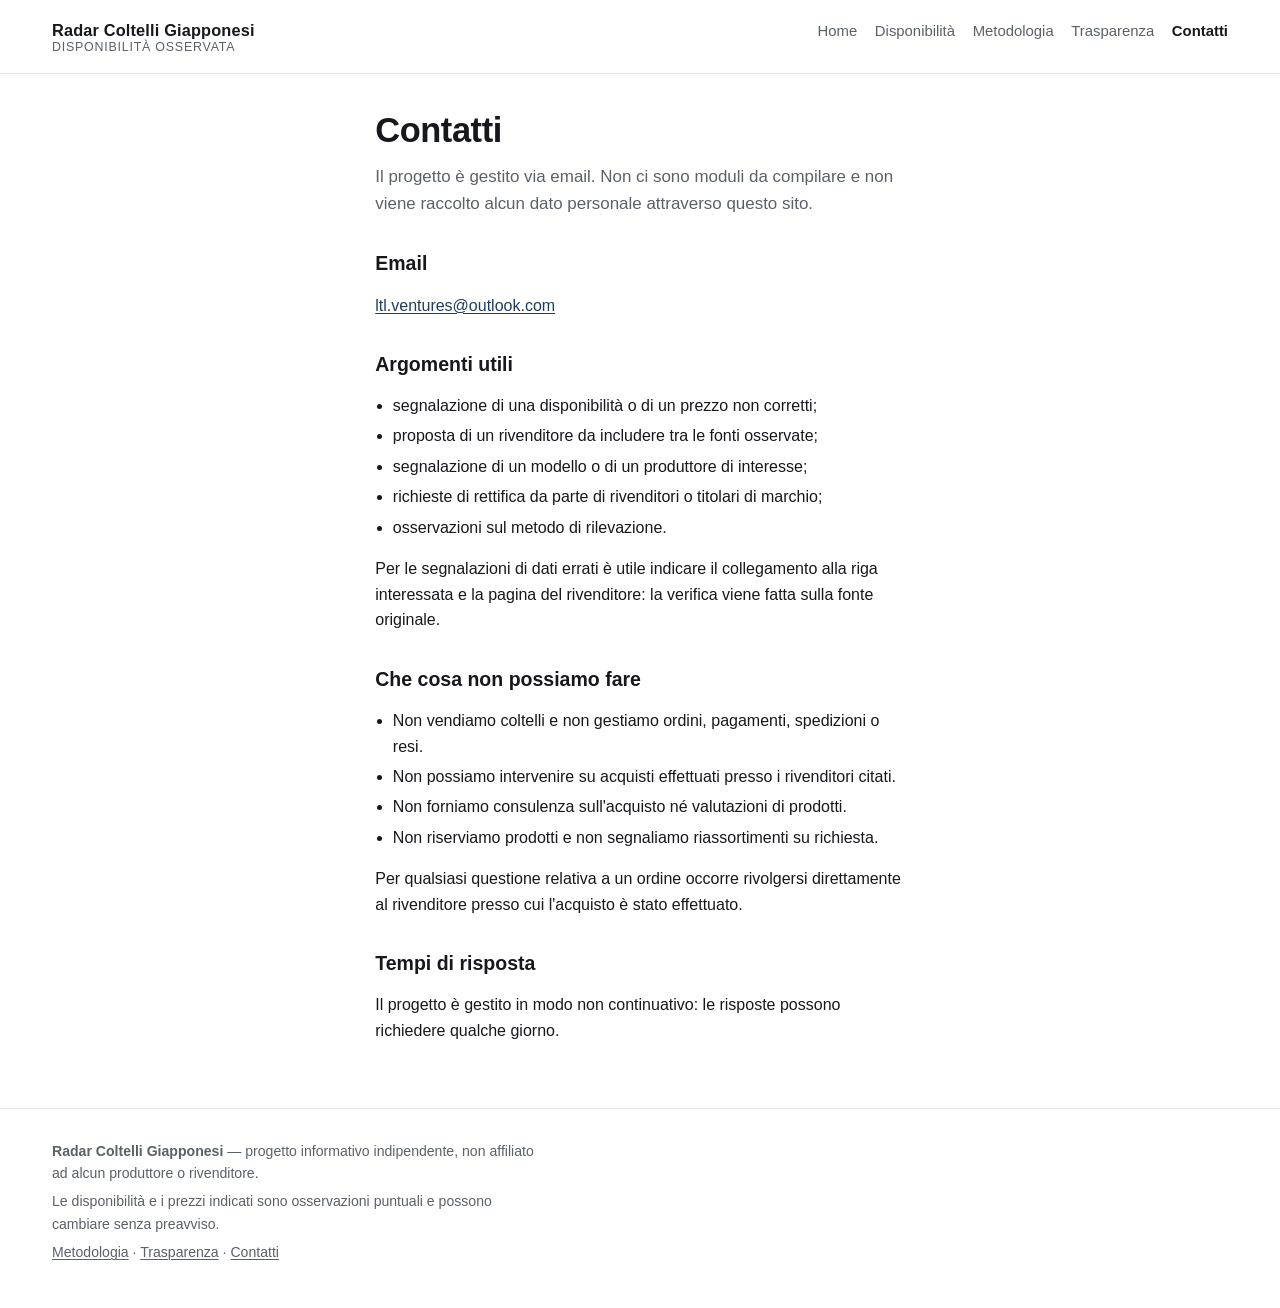
==== contatti.html @ 03b9de8e "Build L054 MVP: Radar Coltelli Giapponesi availability site Minimum real-world experiment for L054 —" ====
<!DOCTYPE html>
<html lang="it">
<head>
<meta charset="utf-8">
<meta name="viewport" content="width=device-width, initial-scale=1">
<title>Contatti — Radar Coltelli Giapponesi</title>
<meta name="description" content="Come contattare Radar Coltelli Giapponesi per segnalare dati errati, proporre un rivenditore o richiedere una rettifica.">
<meta property="og:type" content="article">
<meta property="og:locale" content="it_IT">
<meta property="og:site_name" content="Radar Coltelli Giapponesi">
<meta property="og:title" content="Contatti — Radar Coltelli Giapponesi">
<meta property="og:description" content="Recapito per segnalazioni, correzioni e proposte di rivenditori da includere.">
<link rel="stylesheet" href="assets/styles.css">
</head>
<body>
<a class="skip" href="#contenuto">Salta al contenuto</a>

<header class="site-header">
  <div class="wrap header-inner">
    <a class="wordmark" href="index.html">Radar Coltelli Giapponesi<span>Disponibilità osservata</span></a>
    <nav class="site-nav" aria-label="Navigazione principale">
      <ul>
        <li><a href="index.html">Home</a></li>
        <li><a href="disponibilita.html">Disponibilità</a></li>
        <li><a href="metodologia.html">Metodologia</a></li>
        <li><a href="disclosure.html">Trasparenza</a></li>
        <li><a href="contatti.html" aria-current="page">Contatti</a></li>
      </ul>
    </nav>
  </div>
</header>

<main id="contenuto">
  <div class="wrap prose">

    <h1>Contatti</h1>

    <p class="lede">
      Il progetto è gestito via email. Non ci sono moduli da compilare e non viene raccolto alcun
      dato personale attraverso questo sito.
    </p>

    <h2>Email</h2>
    <p>
      <a href="mailto:ltl.ventures@outlook.com">ltl.ventures@outlook.com</a>
    </p>

    <h2>Argomenti utili</h2>
    <ul class="plain">
      <li>segnalazione di una disponibilità o di un prezzo non corretti;</li>
      <li>proposta di un rivenditore da includere tra le fonti osservate;</li>
      <li>segnalazione di un modello o di un produttore di interesse;</li>
      <li>richieste di rettifica da parte di rivenditori o titolari di marchio;</li>
      <li>osservazioni sul metodo di rilevazione.</li>
    </ul>

    <p>
      Per le segnalazioni di dati errati è utile indicare il collegamento alla riga interessata e la
      pagina del rivenditore: la verifica viene fatta sulla fonte originale.
    </p>

    <h2>Che cosa non possiamo fare</h2>
    <ul class="plain">
      <li>Non vendiamo coltelli e non gestiamo ordini, pagamenti, spedizioni o resi.</li>
      <li>Non possiamo intervenire su acquisti effettuati presso i rivenditori citati.</li>
      <li>Non forniamo consulenza sull'acquisto né valutazioni di prodotti.</li>
      <li>Non riserviamo prodotti e non segnaliamo riassortimenti su richiesta.</li>
    </ul>
    <p>
      Per qualsiasi questione relativa a un ordine occorre rivolgersi direttamente al rivenditore
      presso cui l'acquisto è stato effettuato.
    </p>

    <h2>Tempi di risposta</h2>
    <p>
      Il progetto è gestito in modo non continuativo: le risposte possono richiedere qualche giorno.
    </p>

  </div>
</main>

<footer class="site-footer">
  <div class="wrap">
    <p><strong>Radar Coltelli Giapponesi</strong> — progetto informativo indipendente, non affiliato ad alcun produttore o rivenditore.</p>
    <p>Le disponibilità e i prezzi indicati sono osservazioni puntuali e possono cambiare senza preavviso.</p>
    <p><a href="metodologia.html">Metodologia</a> · <a href="disclosure.html">Trasparenza</a> · <a href="contatti.html">Contatti</a></p>
  </div>
</footer>

</body>
</html>
---- assets/styles.css ----
/* Radar Coltelli Giapponesi — restrained information-service styling.
   No external assets, no webfonts, no tracking. Single stylesheet. */

:root {
  --bg: #ffffff;
  --bg-soft: #f7f7f6;
  --ink: #16181c;
  --ink-muted: #5b6169;
  --rule: #e2e4e7;
  --rule-strong: #c8ccd1;
  --accent: #1f3d5c;
  --ok: #1a6b3c;
  --out: #8f2c2c;
  --unsure: #8a6412;
  --focus: #1f3d5c;
  --maxw: 76rem;
  --prose: 64ch;
}

@media (prefers-color-scheme: dark) {
  :root {
    --bg: #14161a;
    --bg-soft: #1b1e23;
    --ink: #e8eaed;
    --ink-muted: #a3aab3;
    --rule: #2b3038;
    --rule-strong: #3c434d;
    --accent: #9dc0e6;
    --ok: #6bbf8a;
    --out: #e08a8a;
    --unsure: #d8b45f;
    --focus: #9dc0e6;
  }
}

* { box-sizing: border-box; }

html { -webkit-text-size-adjust: 100%; }

body {
  margin: 0;
  background: var(--bg);
  color: var(--ink);
  font-family: -apple-system, BlinkMacSystemFont, "Segoe UI", Roboto, "Helvetica Neue", Arial, sans-serif;
  font-size: 17px;
  line-height: 1.6;
  -webkit-font-smoothing: antialiased;
}

.wrap { max-width: var(--maxw); margin: 0 auto; padding: 0 1.25rem; }
.prose { max-width: var(--prose); }

a { color: var(--accent); text-decoration-thickness: 1px; text-underline-offset: 2px; }
a:hover { text-decoration-thickness: 2px; }

:focus-visible {
  outline: 2px solid var(--focus);
  outline-offset: 2px;
}

.skip {
  position: absolute; left: -9999px; top: 0;
  background: var(--bg); color: var(--ink);
  padding: .6rem 1rem; border: 1px solid var(--rule-strong); z-index: 10;
}
.skip:focus { left: 1rem; top: 1rem; }

/* ---------- header ---------- */

.site-header { border-bottom: 1px solid var(--rule); }
.header-inner {
  display: flex; flex-wrap: wrap; gap: .75rem 1.5rem;
  align-items: baseline; justify-content: space-between;
  padding-top: 1.1rem; padding-bottom: 1.1rem;
}

.wordmark {
  font-size: 1.02rem; font-weight: 600; letter-spacing: .01em;
  color: var(--ink); text-decoration: none; line-height: 1.25;
}
.wordmark span { display: block; font-weight: 400; font-size: .78rem; color: var(--ink-muted); letter-spacing: .06em; text-transform: uppercase; }

.site-nav ul { list-style: none; display: flex; flex-wrap: wrap; gap: 1.1rem; margin: 0; padding: 0; }
.site-nav a { color: var(--ink-muted); text-decoration: none; font-size: .93rem; }
.site-nav a:hover { color: var(--ink); text-decoration: underline; }
.site-nav a[aria-current="page"] { color: var(--ink); font-weight: 600; }

/* ---------- generic blocks ---------- */

main { padding: 2.25rem 0 3rem; }

h1 { font-size: 1.9rem; line-height: 1.22; letter-spacing: -.012em; margin: 0 0 .7rem; font-weight: 650; }
h2 { font-size: 1.22rem; line-height: 1.3; margin: 2.1rem 0 .6rem; font-weight: 650; }
h3 { font-size: 1.02rem; margin: 1.5rem 0 .4rem; font-weight: 650; }

.lede { font-size: 1.06rem; color: var(--ink-muted); margin: 0 0 1.4rem; }

.notice {
  border: 1px solid var(--rule-strong);
  border-left: 3px solid var(--accent);
  background: var(--bg-soft);
  padding: .85rem 1rem;
  font-size: .93rem;
  margin: 1.4rem 0;
}
.notice p { margin: 0; }
.notice p + p { margin-top: .5rem; }

.cta {
  display: inline-block; margin-top: .3rem;
  border: 1px solid var(--accent); color: var(--accent);
  padding: .6rem 1.1rem; text-decoration: none; font-weight: 600; font-size: .95rem;
}
.cta:hover { background: var(--accent); color: var(--bg); }

.meta-line { font-size: .87rem; color: var(--ink-muted); }

ul.plain { padding-left: 1.1rem; }
ul.plain li { margin: .3rem 0; }

/* ---------- filters ---------- */

.controls {
  display: grid; gap: .85rem 1.1rem;
  grid-template-columns: repeat(auto-fit, minmax(11rem, 1fr));
  border: 1px solid var(--rule); padding: 1rem; margin: 1.4rem 0 1rem;
  background: var(--bg-soft);
}
.field { display: flex; flex-direction: column; gap: .3rem; }
.field label { font-size: .8rem; text-transform: uppercase; letter-spacing: .05em; color: var(--ink-muted); font-weight: 600; }
.field select, .field input {
  font: inherit; font-size: .95rem; padding: .45rem .5rem;
  border: 1px solid var(--rule-strong); background: var(--bg); color: var(--ink);
  border-radius: 0;
}
.result-count { font-size: .9rem; color: var(--ink-muted); margin: 0 0 1rem; }

/* ---------- table (desktop) ---------- */

.table-scroll { overflow-x: auto; border: 1px solid var(--rule); }

table.obs { border-collapse: collapse; width: 100%; font-size: .9rem; }
table.obs caption { text-align: left; padding: .7rem .8rem; font-size: .87rem; color: var(--ink-muted); border-bottom: 1px solid var(--rule); }
table.obs th, table.obs td { padding: .6rem .7rem; text-align: left; vertical-align: top; border-bottom: 1px solid var(--rule); }
table.obs thead th {
  font-size: .76rem; text-transform: uppercase; letter-spacing: .05em;
  color: var(--ink-muted); background: var(--bg-soft); white-space: nowrap;
  border-bottom: 1px solid var(--rule-strong);
}
table.obs tbody tr:last-child td { border-bottom: 0; }
table.obs .num { text-align: right; white-space: nowrap; font-variant-numeric: tabular-nums; }
table.obs .maker { font-weight: 600; }
table.obs .model { color: var(--ink-muted); display: block; font-weight: 400; }

/* ---------- cards (mobile) ---------- */

.cards { list-style: none; margin: 0; padding: 0; display: grid; gap: .85rem; }
.card { border: 1px solid var(--rule); padding: .9rem 1rem; }
.card h3 { margin: 0 0 .1rem; font-size: 1rem; }
.card .model { color: var(--ink-muted); font-size: .9rem; margin: 0 0 .6rem; }
.card dl { margin: 0; display: grid; grid-template-columns: auto 1fr; gap: .25rem .8rem; font-size: .89rem; }
.card dt { color: var(--ink-muted); }
.card dd { margin: 0; }
.card .card-foot { margin-top: .7rem; display: flex; flex-wrap: wrap; gap: .5rem 1rem; align-items: baseline; justify-content: space-between; }
.card .price { font-weight: 650; font-variant-numeric: tabular-nums; }

/* ---------- availability badge ---------- */

.avail { white-space: nowrap; font-weight: 600; font-size: .87rem; }
.avail::before {
  content: ""; display: inline-block; width: .5rem; height: .5rem;
  margin-right: .4rem; vertical-align: baseline; border-radius: 50%;
  background: currentColor;
}
.avail-ok { color: var(--ok); }
.avail-out { color: var(--out); }
.avail-unsure { color: var(--unsure); }

/* ---------- footer ---------- */

.site-footer { border-top: 1px solid var(--rule); padding: 1.6rem 0 2.4rem; font-size: .88rem; color: var(--ink-muted); }
.site-footer p { margin: .35rem 0; max-width: var(--prose); }
.site-footer a { color: var(--ink-muted); }

/* ---------- responsive switch ---------- */

.only-wide { display: none; }
@media (min-width: 62rem) {
  body { font-size: 16px; }
  h1 { font-size: 2.15rem; }
  .only-wide { display: block; }
  .only-narrow { display: none; }
}

@media (prefers-reduced-motion: reduce) {
  * { transition: none !important; }
}

/* visually hidden but available to assistive technology */
.sr-only {
  position: absolute; width: 1px; height: 1px;
  padding: 0; margin: -1px; overflow: hidden;
  clip: rect(0, 0, 0, 0); white-space: nowrap; border: 0;
}
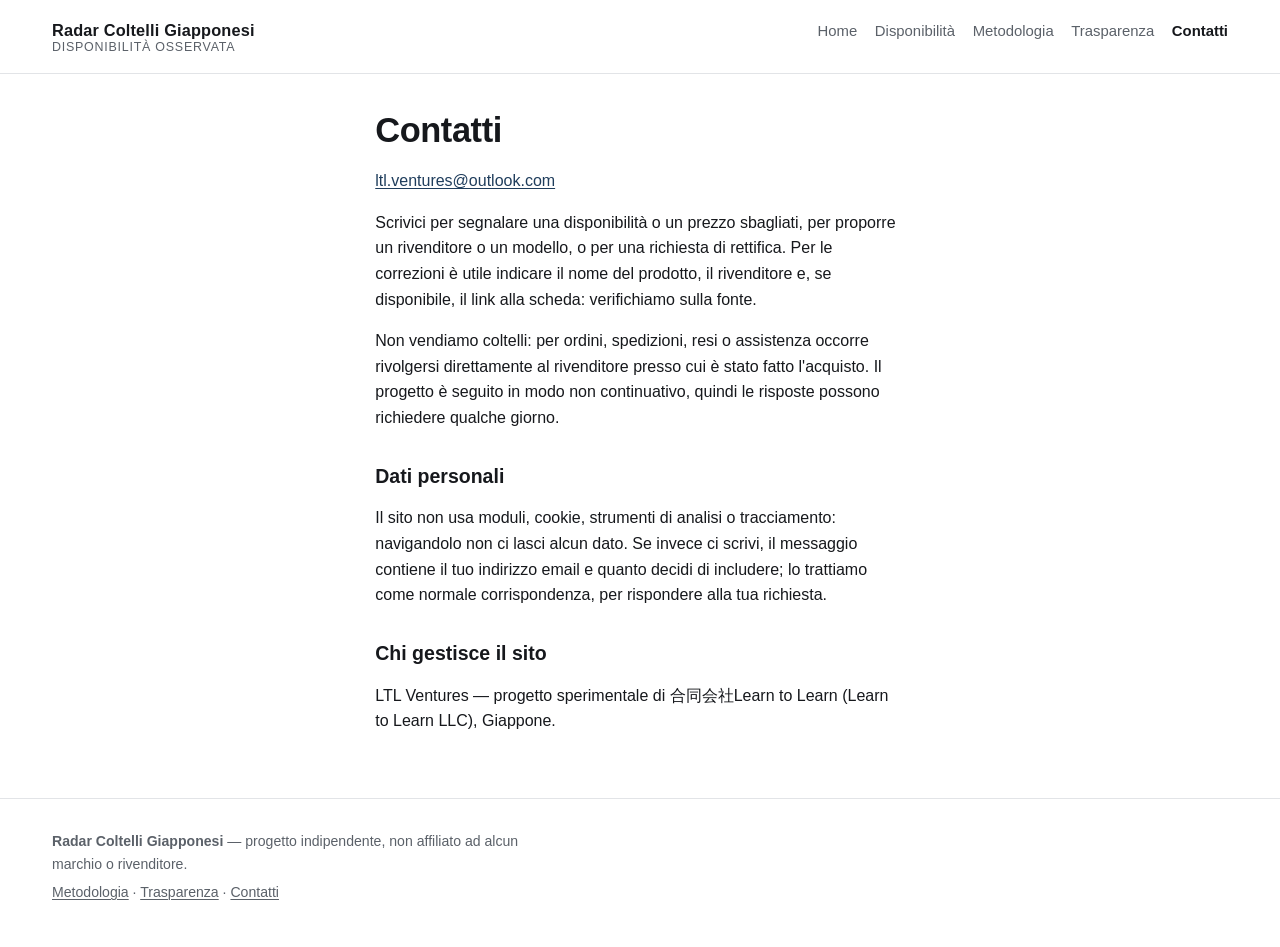
==== commit 85629d0d: "Pre-owner-review corrections: accuracy and editorial simplification Accuracy: - Hado Bunka: source g" ====
--- a/contatti.html
+++ b/contatti.html
@@ -4,12 +4,12 @@
 <meta charset="utf-8">
 <meta name="viewport" content="width=device-width, initial-scale=1">
 <title>Contatti — Radar Coltelli Giapponesi</title>
-<meta name="description" content="Come contattare Radar Coltelli Giapponesi per segnalare dati errati, proporre un rivenditore o richiedere una rettifica.">
+<meta name="description" content="Contatto via email per segnalare dati errati o proporre un rivenditore. Il sito non usa moduli, cookie o strumenti di analisi.">
 <meta property="og:type" content="article">
 <meta property="og:locale" content="it_IT">
 <meta property="og:site_name" content="Radar Coltelli Giapponesi">
 <meta property="og:title" content="Contatti — Radar Coltelli Giapponesi">
-<meta property="og:description" content="Recapito per segnalazioni, correzioni e proposte di rivenditori da includere.">
+<meta property="og:description" content="Come segnalare una correzione o proporre un rivenditore.">
 <link rel="stylesheet" href="assets/styles.css">
 </head>
 <body>
@@ -35,45 +35,32 @@
 
     <h1>Contatti</h1>
 
-    <p class="lede">
-      Il progetto è gestito via email. Non ci sono moduli da compilare e non viene raccolto alcun
-      dato personale attraverso questo sito.
-    </p>
-
-    <h2>Email</h2>
     <p>
       <a href="mailto:ltl.ventures@outlook.com">ltl.ventures@outlook.com</a>
     </p>
 
-    <h2>Argomenti utili</h2>
-    <ul class="plain">
-      <li>segnalazione di una disponibilità o di un prezzo non corretti;</li>
-      <li>proposta di un rivenditore da includere tra le fonti osservate;</li>
-      <li>segnalazione di un modello o di un produttore di interesse;</li>
-      <li>richieste di rettifica da parte di rivenditori o titolari di marchio;</li>
-      <li>osservazioni sul metodo di rilevazione.</li>
-    </ul>
+    <p>
+      Scrivici per segnalare una disponibilità o un prezzo sbagliati, per proporre un rivenditore o
+      un modello, o per una richiesta di rettifica. Per le correzioni è utile indicare il nome del
+      prodotto, il rivenditore e, se disponibile, il link alla scheda: verifichiamo sulla fonte.
+    </p>
 
     <p>
-      Per le segnalazioni di dati errati è utile indicare il collegamento alla riga interessata e la
-      pagina del rivenditore: la verifica viene fatta sulla fonte originale.
+      Non vendiamo coltelli: per ordini, spedizioni, resi o assistenza occorre rivolgersi
+      direttamente al rivenditore presso cui è stato fatto l'acquisto. Il progetto è seguito in modo
+      non continuativo, quindi le risposte possono richiedere qualche giorno.
     </p>
 
-    <h2>Che cosa non possiamo fare</h2>
-    <ul class="plain">
-      <li>Non vendiamo coltelli e non gestiamo ordini, pagamenti, spedizioni o resi.</li>
-      <li>Non possiamo intervenire su acquisti effettuati presso i rivenditori citati.</li>
-      <li>Non forniamo consulenza sull'acquisto né valutazioni di prodotti.</li>
-      <li>Non riserviamo prodotti e non segnaliamo riassortimenti su richiesta.</li>
-    </ul>
+    <h2>Dati personali</h2>
     <p>
-      Per qualsiasi questione relativa a un ordine occorre rivolgersi direttamente al rivenditore
-      presso cui l'acquisto è stato effettuato.
+      Il sito non usa moduli, cookie, strumenti di analisi o tracciamento: navigandolo non ci lasci
+      alcun dato. Se invece ci scrivi, il messaggio contiene il tuo indirizzo email e quanto decidi di
+      includere; lo trattiamo come normale corrispondenza, per rispondere alla tua richiesta.
     </p>
 
-    <h2>Tempi di risposta</h2>
+    <h2>Chi gestisce il sito</h2>
     <p>
-      Il progetto è gestito in modo non continuativo: le risposte possono richiedere qualche giorno.
+      LTL Ventures — progetto sperimentale di 合同会社Learn to Learn (Learn to Learn LLC), Giappone.
     </p>
 
   </div>
@@ -81,8 +68,7 @@
 
 <footer class="site-footer">
   <div class="wrap">
-    <p><strong>Radar Coltelli Giapponesi</strong> — progetto informativo indipendente, non affiliato ad alcun produttore o rivenditore.</p>
-    <p>Le disponibilità e i prezzi indicati sono osservazioni puntuali e possono cambiare senza preavviso.</p>
+    <p><strong>Radar Coltelli Giapponesi</strong> — progetto indipendente, non affiliato ad alcun marchio o rivenditore.</p>
     <p><a href="metodologia.html">Metodologia</a> · <a href="disclosure.html">Trasparenza</a> · <a href="contatti.html">Contatti</a></p>
   </div>
 </footer>
--- a/assets/styles.css
+++ b/assets/styles.css
@@ -202,3 +202,7 @@
   padding: 0; margin: -1px; overflow: hidden;
   clip: rect(0, 0, 0, 0); white-space: nowrap; border: 0;
 }
+
+/* secondary qualifier next to a value (retailer region, edge length) */
+.qualifier { color: var(--ink-muted); font-weight: 400; font-size: .86em; white-space: nowrap; }
+.qualifier.block { display: block; white-space: normal; }
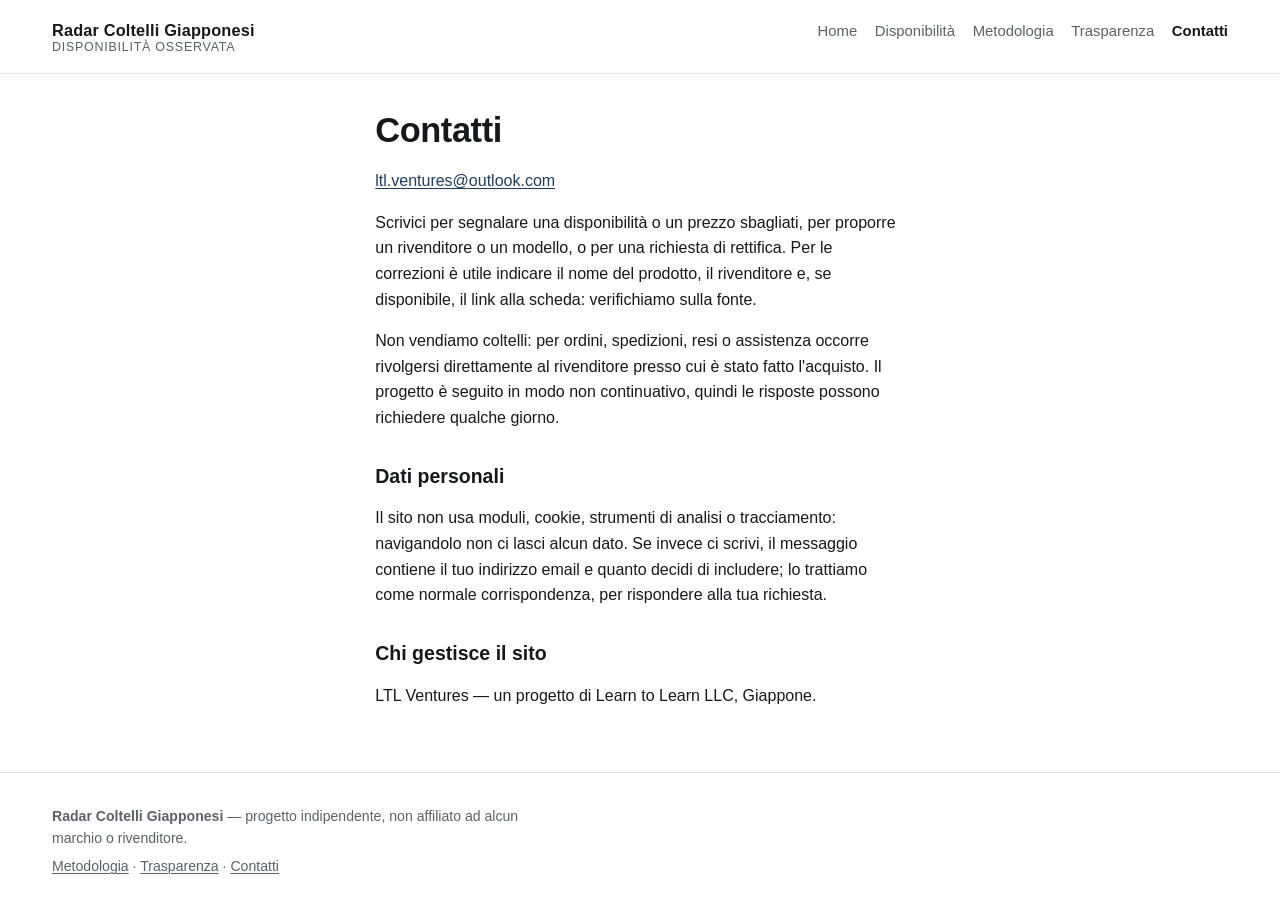
==== commit 18054e9f: "Mobile density polish after physical iPhone 13 mini review CSS only, scoped to max-width media queri" ====
--- a/contatti.html
+++ b/contatti.html
@@ -60,7 +60,7 @@
 
     <h2>Chi gestisce il sito</h2>
     <p>
-      LTL Ventures — progetto sperimentale di 合同会社Learn to Learn (Learn to Learn LLC), Giappone.
+      LTL Ventures — un progetto di Learn to Learn LLC, Giappone.
     </p>
 
   </div>
--- a/assets/styles.css
+++ b/assets/styles.css
@@ -206,3 +206,26 @@
 /* secondary qualifier next to a value (retailer region, edge length) */
 .qualifier { color: var(--ink-muted); font-weight: 400; font-size: .86em; white-space: nowrap; }
 .qualifier.block { display: block; white-space: normal; }
+
+/* ---------- narrow-screen density ----------
+   Physical phone review (iPhone 13 mini, 375px, Safari 100% text) found the
+   header and heading rhythm taking too much of the first screen. These blocks
+   tighten vertical spacing only. Body size (17px) and body line-height (1.6)
+   are deliberately untouched, and neither block applies at desktop widths. */
+
+@media (max-width: 61.9375rem) {
+  .header-inner { padding-top: .7rem; padding-bottom: .7rem; gap: .45rem 1.5rem; }
+  .site-nav ul { gap: .5rem 1.1rem; }
+  main { padding: 1.5rem 0 2.25rem; }
+  h2 { margin-top: 1.55rem; }
+  h3 { margin-top: 1.2rem; }
+  .notice { margin: 1.15rem 0; }
+  .controls { margin: 1.15rem 0 .85rem; }
+  .site-footer { padding: 1.2rem 0 1.8rem; }
+}
+
+/* Narrow phones only. 430px-class devices keep the larger heading scale. */
+@media (max-width: 25rem) {
+  h1 { font-size: 1.68rem; line-height: 1.2; }
+  h2 { font-size: 1.14rem; }
+}
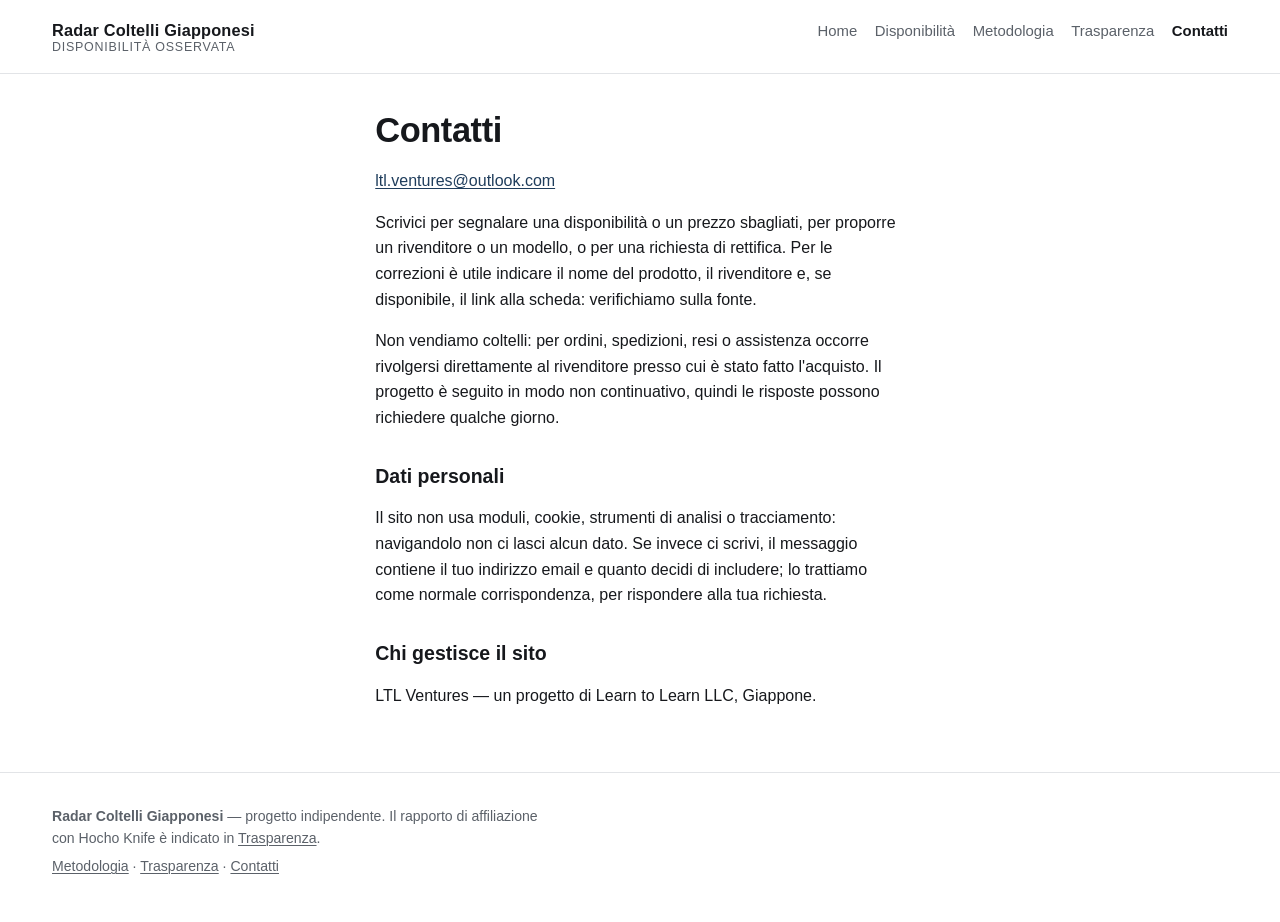
==== commit 579ddc39: "Disclose the Hocho Knife affiliate relationship The affiliate programme is now active, so the previo" ====
--- a/contatti.html
+++ b/contatti.html
@@ -5,7 +5,9 @@
 <meta name="viewport" content="width=device-width, initial-scale=1">
 <title>Contatti — Radar Coltelli Giapponesi</title>
 <meta name="description" content="Contatto via email per segnalare dati errati o proporre un rivenditore. Il sito non usa moduli, cookie o strumenti di analisi.">
+<link rel="canonical" href="https://ltl-ventures.github.io/radar-coltelli-giapponesi/contatti.html">
 <meta property="og:type" content="article">
+<meta property="og:url" content="https://ltl-ventures.github.io/radar-coltelli-giapponesi/contatti.html">
 <meta property="og:locale" content="it_IT">
 <meta property="og:site_name" content="Radar Coltelli Giapponesi">
 <meta property="og:title" content="Contatti — Radar Coltelli Giapponesi">
@@ -68,7 +70,7 @@
 
 <footer class="site-footer">
   <div class="wrap">
-    <p><strong>Radar Coltelli Giapponesi</strong> — progetto indipendente, non affiliato ad alcun marchio o rivenditore.</p>
+    <p><strong>Radar Coltelli Giapponesi</strong> — progetto indipendente. Il rapporto di affiliazione con Hocho Knife è indicato in <a href="disclosure.html">Trasparenza</a>.</p>
     <p><a href="metodologia.html">Metodologia</a> · <a href="disclosure.html">Trasparenza</a> · <a href="contatti.html">Contatti</a></p>
   </div>
 </footer>
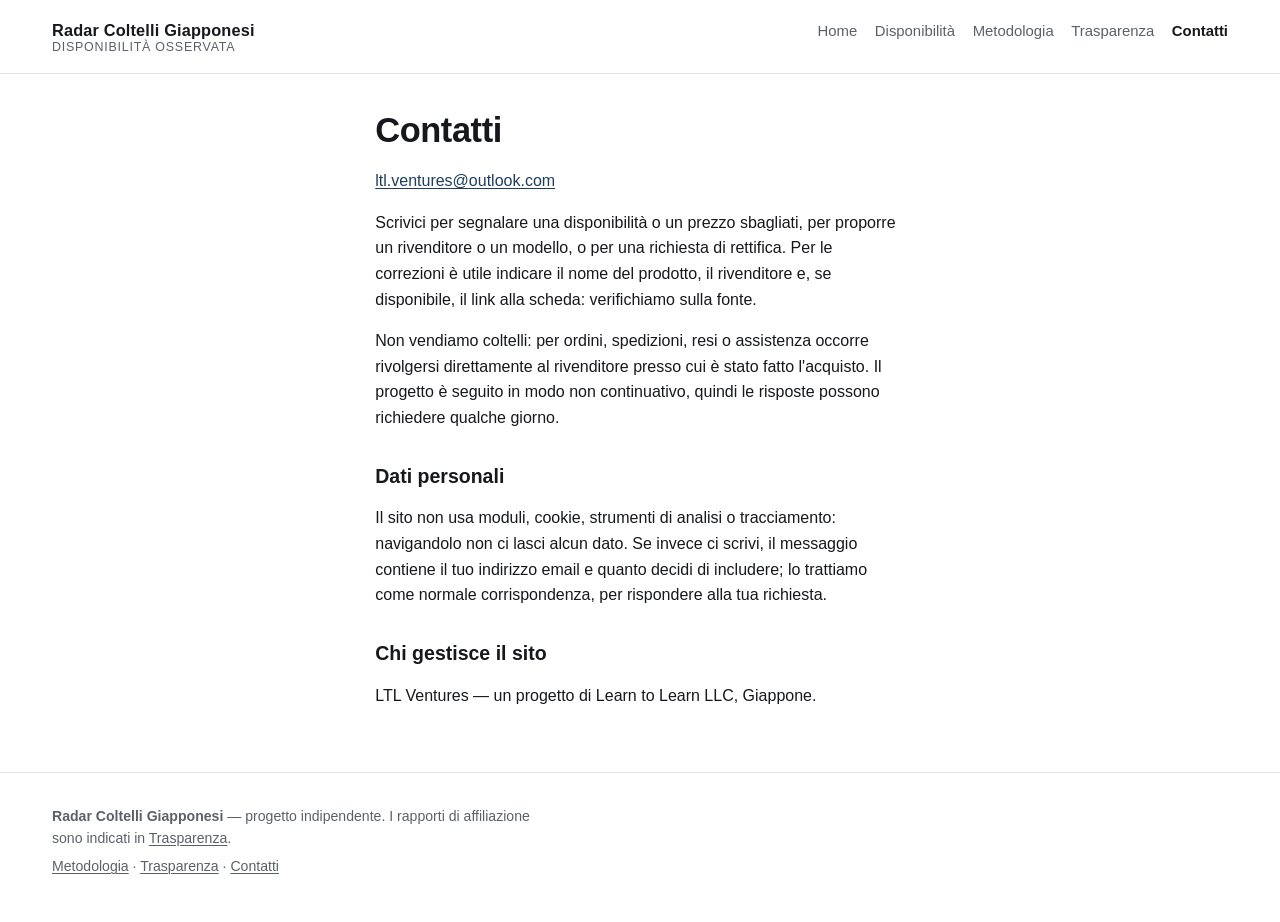
==== commit d5d56d07: "Convert SharpEdge product links to affiliate tracking All 21 SharpEdge observations now carry the co" ====
--- a/contatti.html
+++ b/contatti.html
@@ -70,7 +70,7 @@
 
 <footer class="site-footer">
   <div class="wrap">
-    <p><strong>Radar Coltelli Giapponesi</strong> — progetto indipendente. Il rapporto di affiliazione con Hocho Knife è indicato in <a href="disclosure.html">Trasparenza</a>.</p>
+    <p><strong>Radar Coltelli Giapponesi</strong> — progetto indipendente. I rapporti di affiliazione sono indicati in <a href="disclosure.html">Trasparenza</a>.</p>
     <p><a href="metodologia.html">Metodologia</a> · <a href="disclosure.html">Trasparenza</a> · <a href="contatti.html">Contatti</a></p>
   </div>
 </footer>
